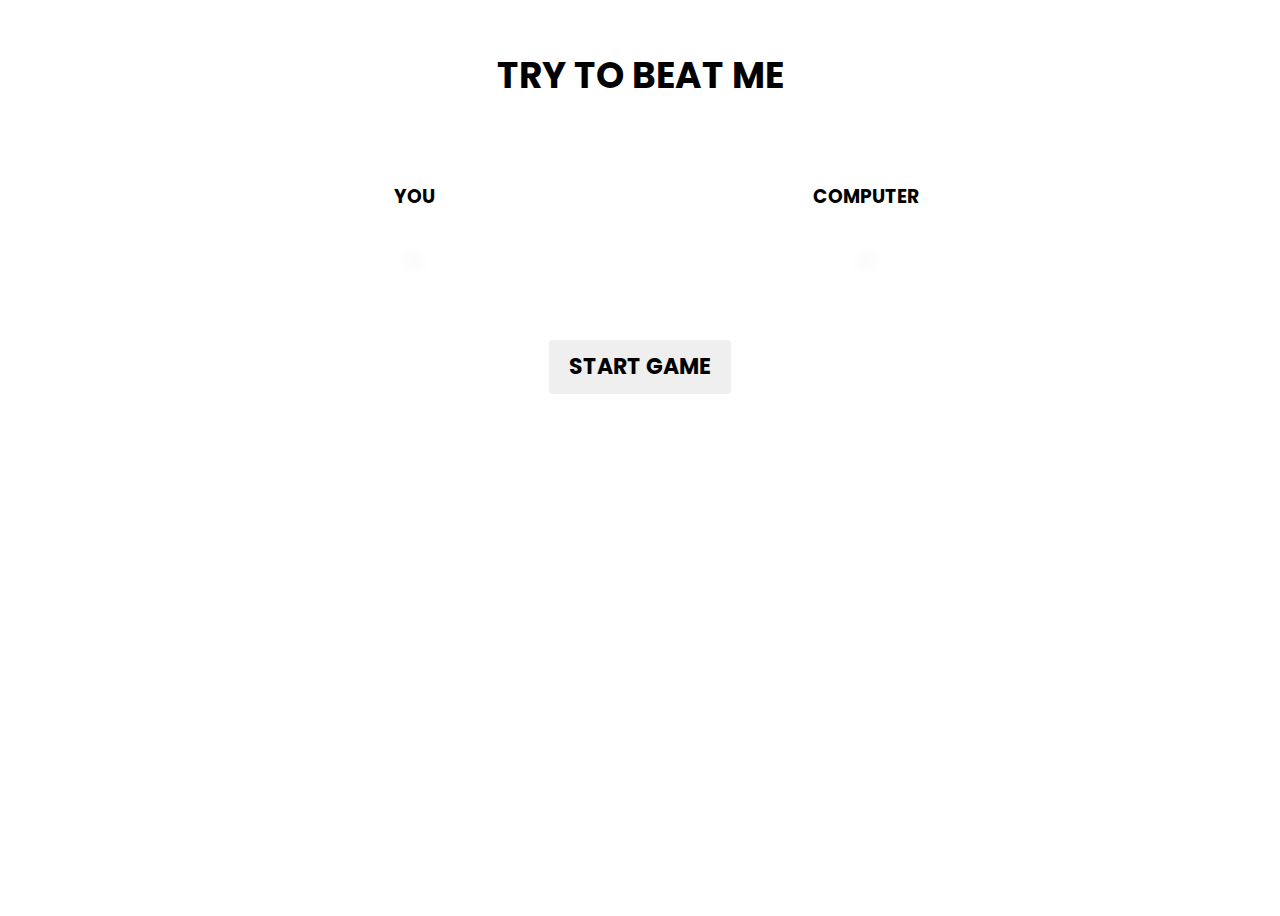
==== index.html @ 3619fa9e "Add files via upload" ====
<!DOCTYPE html>

<html lang="en">

<head>
    <meta charset="UTF-8">
    <meta name="viewport" content="width=device-width, initial-scale=1.0">
    <title>IMPOSSIBLE DICE GAME</title>
    <link rel="stylesheet" href="style.css">
</head>

<body>
    <div class="dice">
        <h2 class="dice-title">TRY TO BEAT ME</h2>
        <div class="row">
            <div class="col-6">
                <h3>YOU</h3>
                <img src="img/Dice-1" alt="" class="img-dice">
            </div>
            <div class="col-6">
                <h3>COMPUTER</h3>
                <img src="img/Dice-1" alt="" class="img-dice">
            </div>
        </div>
        <h1 class="head"></h1>
        <button id="dice-btn" onclick="diceGame()">START GAME</button>
    </div>
    <script src="script.js"></script>
</body>

</html>
---- style.css ----
@import url('https://fonts.googleapis.com/css2?family=Poppins:wght@400;700&display=swap');

body{
    background-color: white;
    font-family: 'Poppins', sans-serif;
    text-align: center;
    height: 100vh;
    display: block;
    position: relative;
    overflow: hidden;

}
.dice{
    display: block;
    position: relative;
    padding: 10px 180px;
}
h1{
    margin-top: 5%;
    font-size: 36px;
    color: black;
}
.dice h2{
    color: black;
}
h3{
    color: black;
}
.img-dice{
   border-radius: 12px;
   box-shadow: 0px 15px 15px 2px #33333359;
   width: 100px;
}
.dice-title{
    color:#fff;
    font-size: 36px;
    font-weight: 700;
    margin-bottom: 60px;
}
.row{
    display: flex;
}
.col-6{
    width: 50%;
}
button{
    margin-top: 40px;
    cursor: pointer;
    height: 54px;
    border-radius: 4px;
    font-family: 'Poppins';
    font-weight: 700;
    text-transform: uppercase;
    padding: 10px 20px;
    border: 0; 
    font-size: 22px;

}
button:hover{
    color: #5C42AD;
}
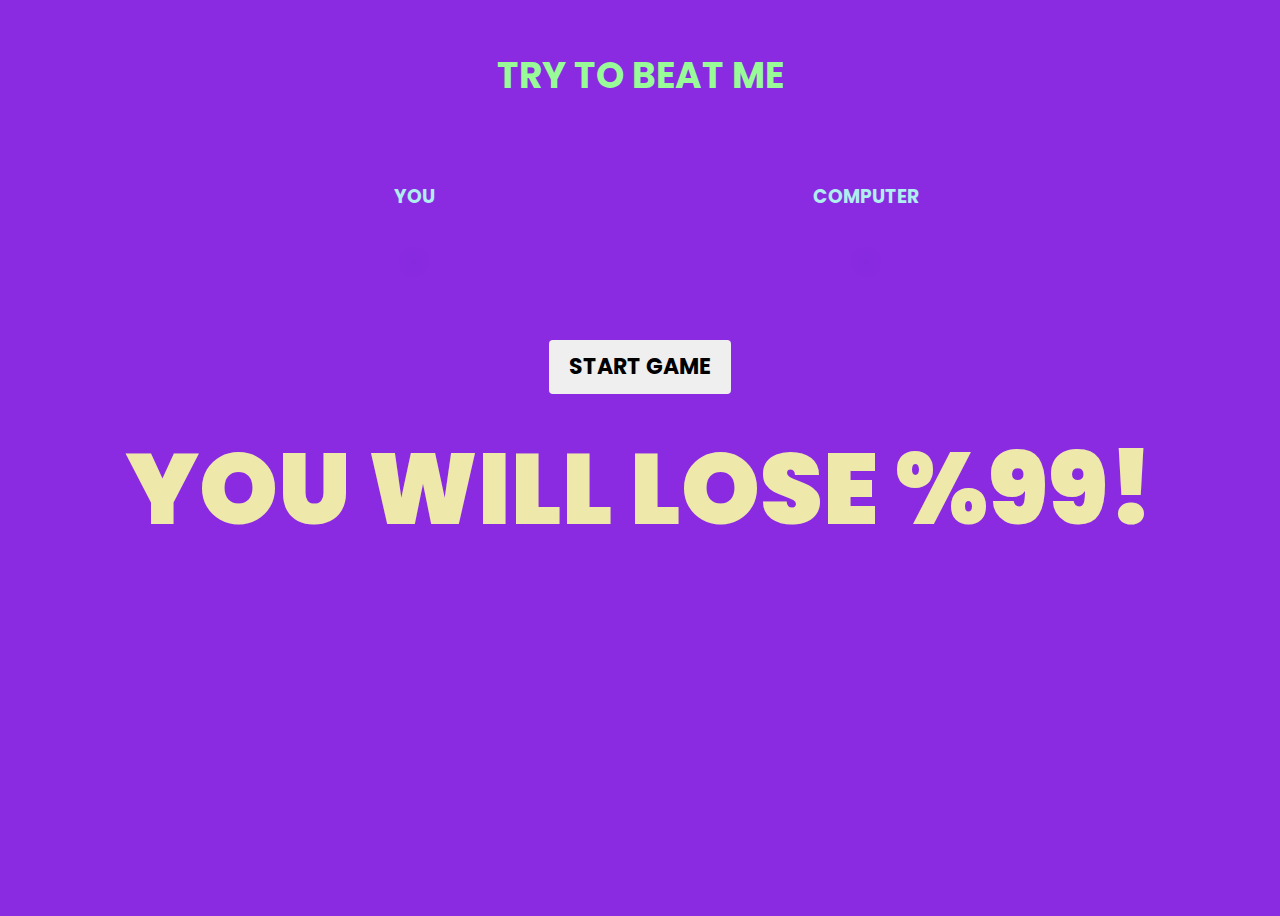
==== commit ce954a63: "Add files via upload" ====
--- a/index.html
+++ b/index.html
@@ -1,31 +1,30 @@
 <!DOCTYPE html>
-
 <html lang="en">
-
 <head>
-    <meta charset="UTF-8">
-    <meta name="viewport" content="width=device-width, initial-scale=1.0">
-    <title>IMPOSSIBLE DICE GAME</title>
-    <link rel="stylesheet" href="style.css">
+<meta charset="UTF-8">
+<meta name="viewport" content="width=device-width, initial-scale=1.0">
+<title>IMPOSSIBLE DICE GAME</title>
+<link rel="stylesheet" href="style.css">
 </head>
-
 <body>
     <div class="dice">
-        <h2 class="dice-title">TRY TO BEAT ME</h2>
-        <div class="row">
-            <div class="col-6">
-                <h3>YOU</h3>
-                <img src="img/Dice-1" alt="" class="img-dice">
+    <h2 class="dice-title">TRY TO BEAT ME</h2>
+            <div class="row">
+                <div class="col-6">
+                    <h3>YOU</h3>
+                    <img src="img/Dice-1" alt="" class="img-dice">
+                </div>
+                    <div class="col-6">
+                    <h3>COMPUTER</h3>
+                    <img src="img/Dice-1" alt="" class="img-dice">
+                    </div>
             </div>
-            <div class="col-6">
-                <h3>COMPUTER</h3>
-                <img src="img/Dice-1" alt="" class="img-dice">
-            </div>
+            <h1 class="head"></h1>
+            <button id="dice-btn" onclick="diceGame()">START GAME</button> 
+    </div>
+        <div class = "chance">
+            YOU WILL LOSE %99!
         </div>
-        <h1 class="head"></h1>
-        <button id="dice-btn" onclick="diceGame()">START GAME</button>
-    </div>
-    <script src="script.js"></script>
+<script src="script.js"></script>
 </body>
-
 </html>--- a/style.css
+++ b/style.css
@@ -1,14 +1,13 @@
 @import url('https://fonts.googleapis.com/css2?family=Poppins:wght@400;700&display=swap');
 
 body{
-    background-color: white;
+    background-color: blueviolet;
     font-family: 'Poppins', sans-serif;
     text-align: center;
     height: 100vh;
     display: block;
     position: relative;
     overflow: hidden;
-
 }
 .dice{
     display: block;
@@ -18,13 +17,13 @@
 h1{
     margin-top: 5%;
     font-size: 36px;
-    color: black;
+    color: palegreen;
 }
 .dice h2{
-    color: black;
+    color: palegreen;
 }
 h3{
-    color: black;
+    color: paleturquoise;
 }
 .img-dice{
    border-radius: 12px;
@@ -58,4 +57,11 @@
 }
 button:hover{
     color: #5C42AD;
+}
+.chance{
+    margin-top: 10px;
+    color: palegoldenrod;
+    font-weight: 1000;
+    font-size: 100px;
+    position: relative;
 }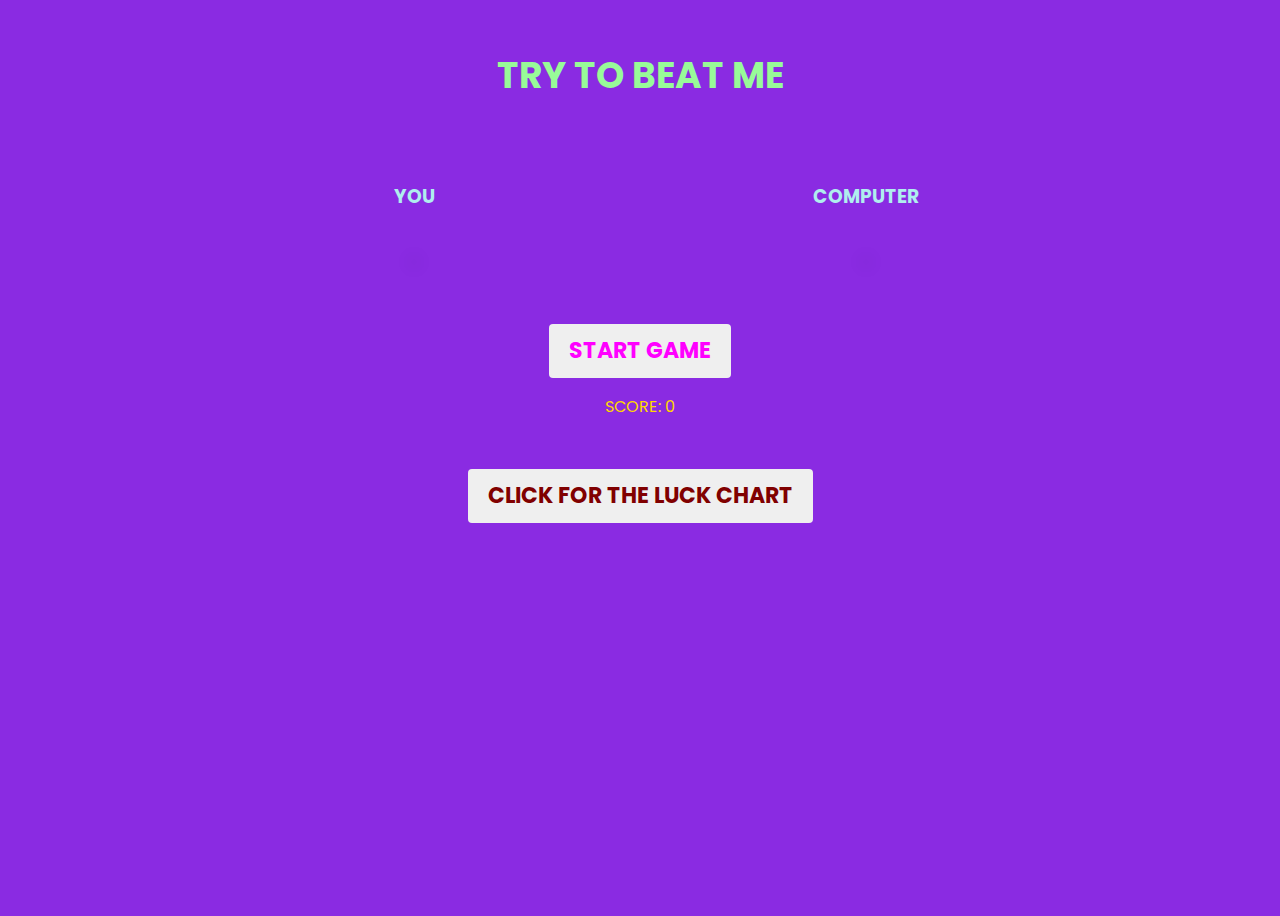
==== commit 0f4711be: "Add files via upload" ====
--- a/index.html
+++ b/index.html
@@ -20,10 +20,14 @@
                     </div>
             </div>
             <h1 class="head"></h1>
-            <button id="dice-btn" onclick="diceGame()">START GAME</button> 
+            <button id="dice-btn" onclick="diceGame()">START GAME</button>
+            <p>SCORE: <a id="clicks">0</a></p>
     </div>
-        <div class = "chance">
-            YOU WILL LOSE %99!
+    <a href="chart.html">
+        <button id = "chart">
+           CLICK FOR THE LUCK CHART
+        </button>
+    </a>
         </div>
 <script src="script.js"></script>
 </body>
--- a/style.css
+++ b/style.css
@@ -43,7 +43,7 @@
     width: 50%;
 }
 button{
-    margin-top: 40px;
+    margin-top: 24px;
     cursor: pointer;
     height: 54px;
     border-radius: 4px;
@@ -53,15 +53,44 @@
     padding: 10px 20px;
     border: 0; 
     font-size: 22px;
-
 }
 button:hover{
     color: #5C42AD;
 }
 .chance{
-    margin-top: 10px;
+    
     color: palegoldenrod;
-    font-weight: 1000;
-    font-size: 100px;
+    font-weight: 800;
+    font-size: 80px;
     position: relative;
+}
+#dice-btn{
+    color: magenta;
+}
+#chart{
+    color: maroon;
+}
+p{
+    color: gold;
+}
+table{
+    border: 16px solid goldenrod;
+    margin: auto;
+    width: 480px;
+}
+td{
+    width: 100px;
+    height: 60px;
+    background-color: palevioletred;
+    font-family: 'Poppins';
+    font-size: 20px;
+    color: white;
+}
+#return{
+    color: maroon;
+    padding-bottom: 10px;
+
+}
+#t{
+    margin: auto;
 }